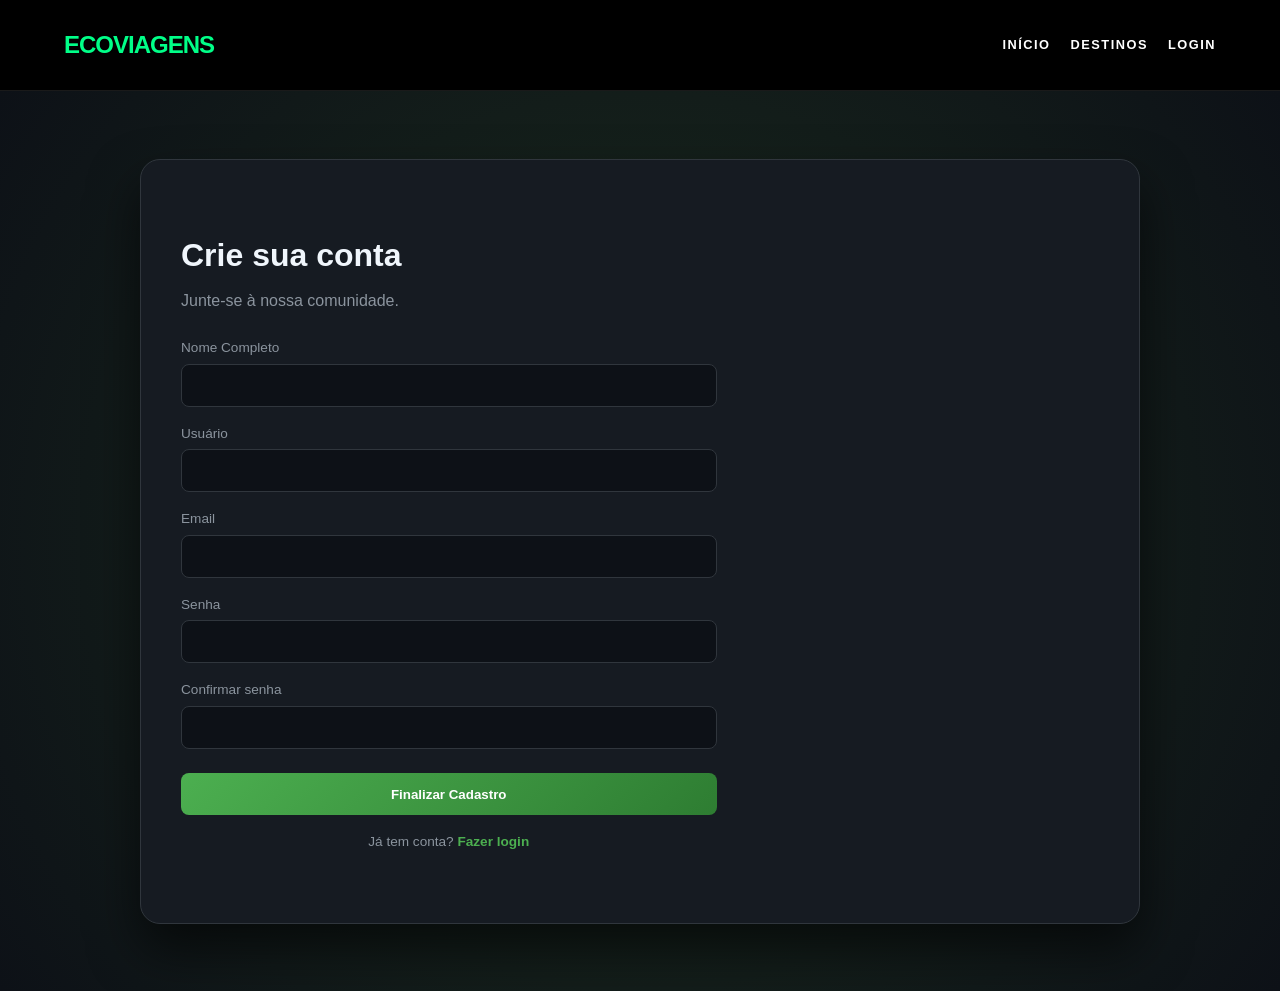
==== site/cadastro.html @ 66c45a62 "Novo projeto ECOVIAGENS" ====
<!DOCTYPE html>
<html lang="pt-br">

<head>

<meta charset="UTF-8">

<meta name="viewport" content="width=device-width, initial-scale=1.0">

<link rel="stylesheet" href="global.css">
<link rel="stylesheet" href="cadastro.css">

<title>Cadastro - EcoViagens</title>

</head>


<body>


<header>

<h1>EcoViagens</h1>

<nav>

<ul>

<li><a href="index.html">Início</a></li>

<li><a href="destino.html">Destinos</a></li>

<li><a href="login.html">Login</a></li>

</ul>

</nav>

</header>


<main>


<div class="container-cadastro">


<div class="caixa-cadastro">


<h2>Crie sua conta</h2>

<p>Junte-se à nossa comunidade.</p>


<form onsubmit="cadastrarUsuario(event)">


<label>Nome Completo</label>
<input type="text" id="nome" required>


<label>Usuário</label>
<input type="text" id="usuario" required>


<label>Email</label>
<input type="email" id="email" required>


<label>Senha</label>
<input type="password" id="senha" required>


<label>Confirmar senha</label>
<input type="password" id="confirmar" required>


<button type="submit">

Finalizar Cadastro

</button>


</form>


<div class="link-rodape">

Já tem conta?
<a href="login.html">Fazer login</a>

</div>


</div>


<div class="imagem-cadastro"></div>


</div>


</main>



<script>


async function cadastrarUsuario(event)
{

event.preventDefault();


if(
document.getElementById("senha").value
!=
document.getElementById("confirmar").value
)
{
alert("Senhas não coincidem");
return;
}


const dados =
{
nome: document.getElementById("nome").value,

usuario: document.getElementById("usuario").value,

email: document.getElementById("email").value,

senha: document.getElementById("senha").value
};


const resposta = await fetch(

"http://localhost:5110/cadastro",

{
method: "POST",

headers:
{
"Content-Type": "application/json"
},

body: JSON.stringify(dados)

});


if(resposta.ok)
{
alert("Cadastro realizado");

window.location.href = "login.html";
}
else
{
alert("Erro ao cadastrar");
}


}


</script>


</body>

</html>
---- site/global.css ----
:root {
    --bg-puro: #000000;
    --bg-card: #0a0a0a;
    --bg-card-hover: #121212;
    --verde-vibrante: #00ff88;
    --verde-login: #00d172;
    --texto-principal: #ffffff;
    --texto-secundario: #a0a0a0;
    --borda-suave: #1a1a1a;
}

* {
    box-sizing: border-box;
    margin: 0;
    padding: 0;
}

body {
    background-color: var(--bg-puro);
    color: var(--texto-principal);
    font-family: 'Inter', sans-serif;
    line-height: 1.6;
}

header {
    background-color: var(--bg-puro);
    padding: 25px 5%;
    display: flex;
    justify-content: space-between;
    align-items: center;
    border-bottom: 1px solid var(--borda-suave);
    position: sticky;
    top: 0;
    z-index: 1000;
}

header h1 { 
    color: var(--verde-vibrante);
    font-size: 1.5rem; 
    font-weight: 900;
    letter-spacing: -1px;
    text-transform: uppercase;
}

header nav {
    display: flex;
    align-items: center;
    gap: 30px;
}

header nav ul { 
    display: flex; 
    list-style: none; 
    gap: 20px;
    align-items: center;
}

header nav ul li {
    position: relative;
}

header nav a:not(.btn-login) { 
    color: var(--texto-principal); 
    text-decoration: none; 
    font-size: 0.8rem; 
    font-weight: 700;
    text-transform: uppercase;
    letter-spacing: 1.5px;
    transition: color 0.3s ease;
    display: inline-block;
    padding: 10px 0;
}

header nav a:not(.btn-login)::after {
    content: '';
    position: absolute;
    bottom: 0;
    left: 0;
    width: 100%;
    height: 2px;
    background-color: var(--verde-vibrante);
    transform: scaleX(0);
    transition: transform 0.4s cubic-bezier(0.86, 0, 0.07, 1);
    transform-origin: var(--origin, right);
}

header nav a:not(.btn-login):hover::after,
header nav a:not(.btn-login).active::after {
    transform: scaleX(1);
    transform-origin: var(--origin, left);
}

header nav a.active, 
header nav a:hover {
    color: var(--verde-vibrante);
}

.btn-login {
    background-color: var(--verde-login) !important;
    color: #000 !important;
    padding: 10px 20px !important;
    font-weight: 700 !important;
    text-decoration: none !important;
    text-transform: uppercase;
    letter-spacing: 1px;
    transition: 0.3s;
    border: none;
    cursor: pointer;
    display: flex;
    align-items: center;
    justify-content: center;
    line-height: 1;
    height: fit-content;
}

.btn-login::after {
    display: none !important;
}

.btn-login:hover {
    background-color: var(--verde-vibrante) !important;
    box-shadow: 0 0 15px rgba(0, 255, 136, 0.4);
    transform: translateY(-2px);
}

.btn-flat {
    background-color: var(--verde-vibrante);
    color: #000;
    padding: 20px 40px;
    text-decoration: none;
    font-weight: 800;
    text-transform: uppercase;
    letter-spacing: 2px;
    display: inline-block;
}

.btn-outline {
    border: 2px solid var(--texto-principal);
    color: var(--texto-principal);
    padding: 18px 40px;
    text-decoration: none;
    font-weight: 800;
    text-transform: uppercase;
    letter-spacing: 2px;
    display: inline-block;
}

.rodape { 
    padding: 80px 10% 40px; 
    border-top: 1px solid var(--borda-suave);
    margin-top: 50px;
}

.rodape-container { 
    display: grid; 
    grid-template-columns: repeat(auto-fit, minmax(200px, 1fr)); 
    gap: 50px; 
}

.rodape-secao h3 { 
    color: var(--verde-vibrante);
    font-size: 0.9rem;
    text-transform: uppercase;
    margin-bottom: 25px;
}

.rodape-secao ul { list-style: none; }
.rodape-secao a { color: var(--texto-secundario); text-decoration: none; font-size: 0.85rem; transition: 0.3s; }
.rodape-secao a:hover { color: var(--texto-principal); }
---- site/cadastro.css ----
main {
    height: 100vh;
    display: flex;
    justify-content: center;
    align-items: center;
    background: radial-gradient(circle at center, #1b2d1e 0%, #0d1117 100%);
    padding: 20px;
    overflow: hidden;
}

.container-cadastro {
    display: flex;
    background-color: #161b22;
    width: 100%;
    max-width: 1000px;
    height: 85vh;
    border-radius: 20px;
    overflow: hidden;
    box-shadow: 0 25px 50px rgba(0,0,0,0.6);
    border: 1px solid #30363d;
}

.imagem-cadastro {
    flex: 1;
    background: url('https://images.unsplash.com/photo-1501785888041-af3ef285b470?q=80&w=1000') no-repeat center center;
    background-size: cover;
    position: relative;
}

.imagem-cadastro::after {
    content: '';
    position: absolute;
    inset: 0;
    background: linear-gradient(to left, transparent, #161b22);
}

.caixa-cadastro {
    flex: 1.4;
    padding: 2.5rem;
    display: flex;
    flex-direction: column;
    justify-content: center;
}

.caixa-cadastro h2 {
    color: #f0f6fc;
    font-size: 2rem;
    margin-bottom: 0.4rem;
}

.caixa-cadastro p {
    color: #8b949e;
    margin-bottom: 1.5rem;
}

form {
    display: flex;
    flex-direction: column;
}

label {
    color: #8b949e;
    font-size: 0.85rem;
    margin-bottom: 0.3rem;
}

input {
    padding: 0.75rem;
    margin-bottom: 1rem;
    background-color: #0d1117;
    border: 1px solid #30363d;
    border-radius: 8px;
    color: #f0f6fc;
    font-size: 0.95rem;
}

input:focus {
    outline: none;
    border-color: #4caf50;
    box-shadow: 0 0 0 3px rgba(76, 175, 80, 0.15);
}

button {
    padding: 0.85rem;
    background: linear-gradient(135deg, #4caf50 0%, #2e7d32 100%);
    border: none;
    border-radius: 8px;
    color: white;
    font-weight: 600;
    cursor: pointer;
    margin-top: 0.5rem;
}

.link-rodape {
    margin-top: 1rem;
    text-align: center;
    font-size: 0.85rem;
    color: #8b949e;
}

.link-rodape a {
    color: #4caf50;
    text-decoration: none;
    font-weight: bold;
}

.link-rodape a:hover {
    color: #66bb6a;
    text-decoration: underline;
}

/* celular */
@media (max-width: 900px) {

.container-cadastro {
    flex-direction: column-reverse;
    height: 90vh;
}

.imagem-cadastro {
    min-height: 140px;
}

}
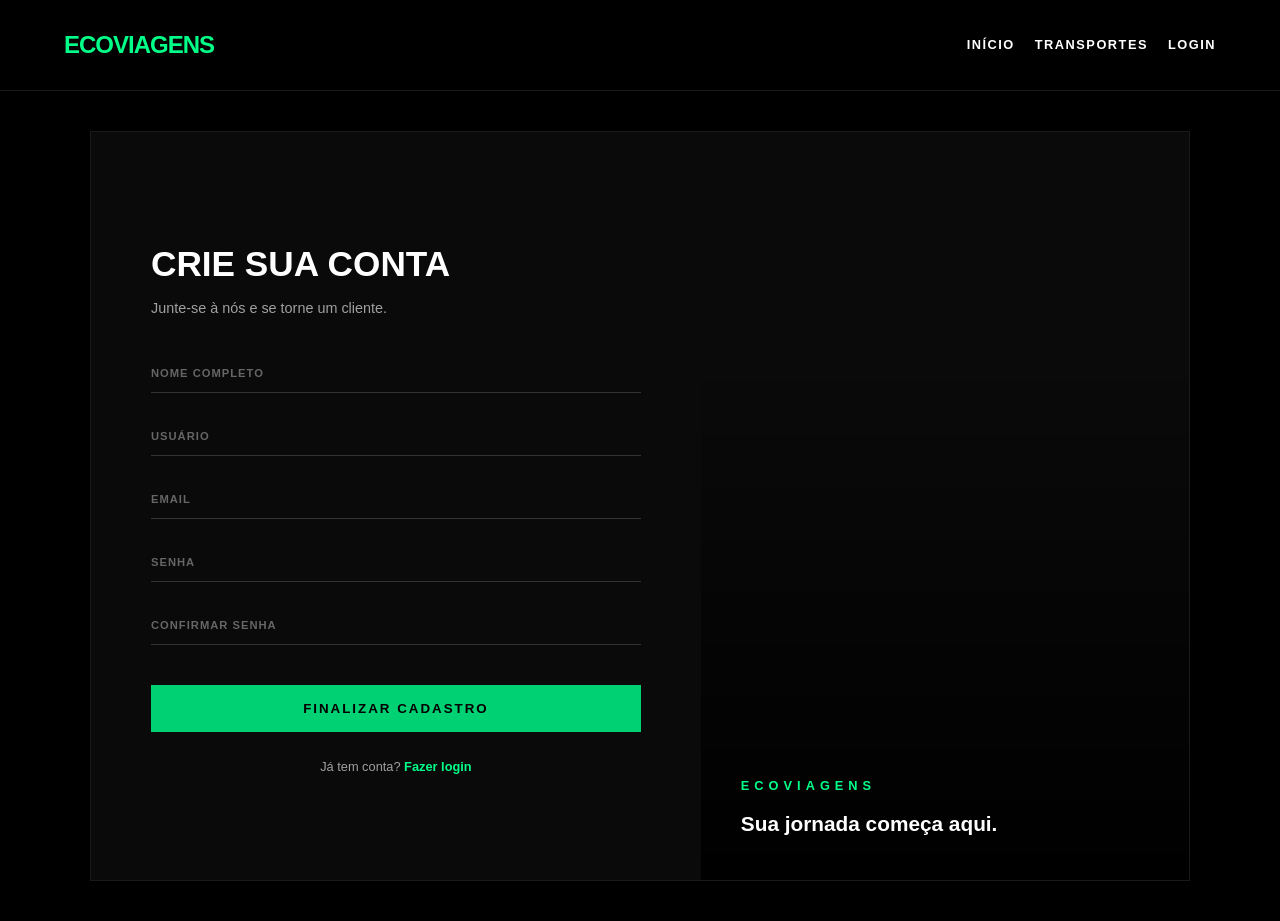
==== commit c7a133c8: "Cadastro remodelado" ====
--- a/site/cadastro.html
+++ b/site/cadastro.html
@@ -1,179 +1,115 @@
 <!DOCTYPE html>
 <html lang="pt-br">
+<head>
+    <meta charset="UTF-8">
+    <meta name="viewport" content="width=device-width, initial-scale=1.0">
+    <link rel="stylesheet" href="global.css">
+    <link rel="stylesheet" href="cadastro.css">
+    <title>Cadastro | EcoViagens</title>
+</head>
+<body>
+    <header>
+        <h1>EcoViagens</h1>
+        <nav>
+            <ul>
+                <li><a href="../index.html">Início</a></li>
+                <li><a href="transportes.html">Transportes</a></li>
+                <li><a href="login.html">Login</a></li>
+            </ul>
+        </nav>
+    </header>
 
-<head>
+    <main class="cadastro-main">
+        <div class="container-cadastro">
+            <div class="caixa-cadastro">
+                <div class="header-cadastro">
+                    <h2>Crie sua conta</h2>
+                    <p>Junte-se à nós e se torne um cliente.</p>
+                </div>
 
-<meta charset="UTF-8">
+                <form onsubmit="cadastrarUsuario(event)">
+                    <div class="input-group">
+                        <input type="text" id="nome" placeholder=" " required>
+                        <label>Nome Completo</label>
+                        <div class="bar"></div>
+                    </div>
 
-<meta name="viewport" content="width=device-width, initial-scale=1.0">
+                    <div class="input-group">
+                        <input type="text" id="usuario" placeholder=" " required>
+                        <label>Usuário</label>
+                        <div class="bar"></div>
+                    </div>
 
-<link rel="stylesheet" href="global.css">
-<link rel="stylesheet" href="cadastro.css">
+                    <div class="input-group">
+                        <input type="email" id="email" placeholder=" " required>
+                        <label>Email</label>
+                        <div class="bar"></div>
+                    </div>
 
-<title>Cadastro - EcoViagens</title>
+                    <div class="input-group">
+                        <input type="password" id="senha" placeholder=" " required>
+                        <label>Senha</label>
+                        <div class="bar"></div>
+                    </div>
 
-</head>
+                    <div class="input-group">
+                        <input type="password" id="confirmar" placeholder=" " required>
+                        <label>Confirmar Senha</label>
+                        <div class="bar"></div>
+                    </div>
 
+                    <button type="submit" class="btn-cadastro-submit">FINALIZAR CADASTRO</button>
+                </form>
 
-<body>
+                <div class="link-rodape">
+                    Já tem conta? <a href="login.html">Fazer login</a>
+                </div>
+            </div>
 
+            <div class="imagem-side-cadastro">
+                <div class="overlay-texto">
+                    <span>ECOVIAGENS</span>
+                    <p>Sua jornada começa aqui.</p>
+                </div>
+            </div>
+        </div>
+    </main>
 
-<header>
+    <script>
+        async function cadastrarUsuario(event) {
+            event.preventDefault();
 
-<h1>EcoViagens</h1>
+            if (document.getElementById("senha").value != document.getElementById("confirmar").value) {
+                alert("As senhas não coincidem");
+                return;
+            }
 
-<nav>
+            const dados = {
+                nome: document.getElementById("nome").value,
+                usuario: document.getElementById("usuario").value,
+                email: document.getElementById("email").value,
+                senha: document.getElementById("senha").value
+            };
 
-<ul>
+            try {
+                const resposta = await fetch("http://localhost:5110/cadastro", {
+                    method: "POST",
+                    headers: { "Content-Type": "application/json" },
+                    body: JSON.stringify(dados)
+                });
 
-<li><a href="index.html">Início</a></li>
-
-<li><a href="destino.html">Destinos</a></li>
-
-<li><a href="login.html">Login</a></li>
-
-</ul>
-
-</nav>
-
-</header>
-
-
-<main>
-
-
-<div class="container-cadastro">
-
-
-<div class="caixa-cadastro">
-
-
-<h2>Crie sua conta</h2>
-
-<p>Junte-se à nossa comunidade.</p>
-
-
-<form onsubmit="cadastrarUsuario(event)">
-
-
-<label>Nome Completo</label>
-<input type="text" id="nome" required>
-
-
-<label>Usuário</label>
-<input type="text" id="usuario" required>
-
-
-<label>Email</label>
-<input type="email" id="email" required>
-
-
-<label>Senha</label>
-<input type="password" id="senha" required>
-
-
-<label>Confirmar senha</label>
-<input type="password" id="confirmar" required>
-
-
-<button type="submit">
-
-Finalizar Cadastro
-
-</button>
-
-
-</form>
-
-
-<div class="link-rodape">
-
-Já tem conta?
-<a href="login.html">Fazer login</a>
-
-</div>
-
-
-</div>
-
-
-<div class="imagem-cadastro"></div>
-
-
-</div>
-
-
-</main>
-
-
-
-<script>
-
-
-async function cadastrarUsuario(event)
-{
-
-event.preventDefault();
-
-
-if(
-document.getElementById("senha").value
-!=
-document.getElementById("confirmar").value
-)
-{
-alert("Senhas não coincidem");
-return;
-}
-
-
-const dados =
-{
-nome: document.getElementById("nome").value,
-
-usuario: document.getElementById("usuario").value,
-
-email: document.getElementById("email").value,
-
-senha: document.getElementById("senha").value
-};
-
-
-const resposta = await fetch(
-
-"http://localhost:5110/cadastro",
-
-{
-method: "POST",
-
-headers:
-{
-"Content-Type": "application/json"
-},
-
-body: JSON.stringify(dados)
-
-});
-
-
-if(resposta.ok)
-{
-alert("Cadastro realizado");
-
-window.location.href = "login.html";
-}
-else
-{
-alert("Erro ao cadastrar");
-}
-
-
-}
-
-
-</script>
-
-
+                if (resposta.ok) {
+                    alert("Cadastro realizado com sucesso!");
+                    window.location.href = "login.html";
+                } else {
+                    alert("Erro ao cadastrar.");
+                }
+            } catch (error) {
+                localStorage.setItem('dadosUsuario', JSON.stringify(dados));
+                alert("Simulação: Cadastro salvo localmente!");
+                window.location.href = "login.html";
+            }
+        }
+    </script>
 </body>
-
 </html>
--- a/site/cadastro.css
+++ b/site/cadastro.css
@@ -1,124 +1,172 @@
-main {
-    height: 100vh;
+.cadastro-main {
+    min-height: calc(100vh - 80px);
     display: flex;
     justify-content: center;
     align-items: center;
-    background: radial-gradient(circle at center, #1b2d1e 0%, #0d1117 100%);
-    padding: 20px;
-    overflow: hidden;
+    background: var(--bg-puro);
+    padding: 40px 5%;
 }
 
 .container-cadastro {
     display: flex;
-    background-color: #161b22;
     width: 100%;
-    max-width: 1000px;
-    height: 85vh;
-    border-radius: 20px;
-    overflow: hidden;
-    box-shadow: 0 25px 50px rgba(0,0,0,0.6);
-    border: 1px solid #30363d;
-}
-
-.imagem-cadastro {
-    flex: 1;
-    background: url('https://images.unsplash.com/photo-1501785888041-af3ef285b470?q=80&w=1000') no-repeat center center;
-    background-size: cover;
-    position: relative;
-}
-
-.imagem-cadastro::after {
-    content: '';
-    position: absolute;
-    inset: 0;
-    background: linear-gradient(to left, transparent, #161b22);
+    max-width: 1100px;
+    height: 750px;
+    background: var(--bg-card);
+    border: 1px solid var(--borda-suave);
+    box-shadow: 0 50px 100px rgba(0,0,0,0.8);
 }
 
 .caixa-cadastro {
-    flex: 1.4;
-    padding: 2.5rem;
+    flex: 1.2;
+    padding: 60px;
     display: flex;
     flex-direction: column;
     justify-content: center;
 }
 
-.caixa-cadastro h2 {
-    color: #f0f6fc;
-    font-size: 2rem;
-    margin-bottom: 0.4rem;
+.header-cadastro h2 {
+    font-size: 2.2rem;
+    font-weight: 900;
+    text-transform: uppercase;
+    margin-bottom: 5px;
+    color: var(--texto-principal);
 }
 
-.caixa-cadastro p {
-    color: #8b949e;
-    margin-bottom: 1.5rem;
+.header-cadastro p {
+    color: var(--texto-secundario);
+    margin-bottom: 35px;
+    font-size: 0.9rem;
 }
 
-form {
-    display: flex;
-    flex-direction: column;
+.input-group {
+    position: relative;
+    margin-bottom: 25px;
 }
 
-label {
-    color: #8b949e;
-    font-size: 0.85rem;
-    margin-bottom: 0.3rem;
+.input-group input {
+    width: 100%;
+    padding: 10px 0;
+    background: transparent;
+    border: none;
+    border-bottom: 1px solid #333;
+    color: white;
+    font-size: 0.95rem;
+    outline: none;
 }
 
-input {
-    padding: 0.75rem;
-    margin-bottom: 1rem;
-    background-color: #0d1117;
-    border: 1px solid #30363d;
-    border-radius: 8px;
-    color: #f0f6fc;
-    font-size: 0.95rem;
+.input-group label {
+    position: absolute;
+    top: 10px;
+    left: 0;
+    color: #666;
+    pointer-events: none;
+    transition: 0.3s ease all;
+    text-transform: uppercase;
+    font-weight: 700;
+    font-size: 0.7rem;
+    letter-spacing: 1px;
 }
 
-input:focus {
-    outline: none;
-    border-color: #4caf50;
-    box-shadow: 0 0 0 3px rgba(76, 175, 80, 0.15);
+.input-group input:focus ~ label,
+.input-group input:not(:placeholder-shown) ~ label {
+    top: -15px;
+    font-size: 0.6rem;
+    color: var(--verde-vibrante);
 }
 
-button {
-    padding: 0.85rem;
-    background: linear-gradient(135deg, #4caf50 0%, #2e7d32 100%);
+.input-group .bar {
+    position: absolute;
+    bottom: 0;
+    left: 0;
+    width: 0;
+    height: 2px;
+    background: var(--verde-vibrante);
+    transition: 0.4s ease;
+}
+
+.input-group input:focus ~ .bar {
+    width: 100%;
+}
+
+.btn-cadastro-submit {
+    width: 100%;
+    padding: 16px;
+    background: var(--verde-login);
+    color: #000;
     border: none;
-    border-radius: 8px;
-    color: white;
-    font-weight: 600;
+    font-weight: 900;
+    text-transform: uppercase;
+    letter-spacing: 2px;
     cursor: pointer;
-    margin-top: 0.5rem;
+    transition: 0.4s cubic-bezier(0.165, 0.84, 0.44, 1);
+    margin-top: 15px;
+}
+
+.btn-cadastro-submit:hover {
+    background: var(--verde-vibrante);
+    letter-spacing: 4px;
+    box-shadow: 0 0 30px rgba(0, 255, 136, 0.2);
+}
+
+.imagem-side-cadastro {
+    flex: 1;
+    background: url('https://images.unsplash.com/photo-1501785888041-af3ef285b470?q=80&w=1000') no-repeat center center;
+    background-size: cover;
+    position: relative;
+    display: flex;
+    align-items: flex-end;
+    padding: 40px;
+}
+
+.imagem-side-cadastro::before {
+    content: '';
+    position: absolute;
+    inset: 0;
+    background: linear-gradient(to top, #000 0%, transparent 70%),
+                linear-gradient(to left, transparent 80%, var(--bg-card) 100%);
+}
+
+.overlay-texto {
+    position: relative;
+    z-index: 2;
+}
+
+.overlay-texto span {
+    color: var(--verde-vibrante);
+    font-weight: 900;
+    letter-spacing: 5px;
+    font-size: 0.8rem;
+}
+
+.overlay-texto p {
+    font-size: 1.3rem;
+    font-weight: 700;
+    margin-top: 10px;
 }
 
 .link-rodape {
-    margin-top: 1rem;
+    margin-top: 25px;
     text-align: center;
-    font-size: 0.85rem;
-    color: #8b949e;
+    font-size: 0.8rem;
+    color: var(--texto-secundario);
 }
 
 .link-rodape a {
-    color: #4caf50;
+    color: var(--verde-vibrante);
     text-decoration: none;
-    font-weight: bold;
+    font-weight: 700;
 }
 
-.link-rodape a:hover {
-    color: #66bb6a;
-    text-decoration: underline;
-}
-
-/* celular */
 @media (max-width: 900px) {
-
-.container-cadastro {
-    flex-direction: column-reverse;
-    height: 90vh;
-}
-
-.imagem-cadastro {
-    min-height: 140px;
-}
-
+    .container-cadastro {
+        height: auto;
+        flex-direction: column-reverse;
+    }
+    .imagem-side-cadastro {
+        display: none;
+    }
+    .caixa-cadastro {
+        padding: 40px 20px;
+    }
 }
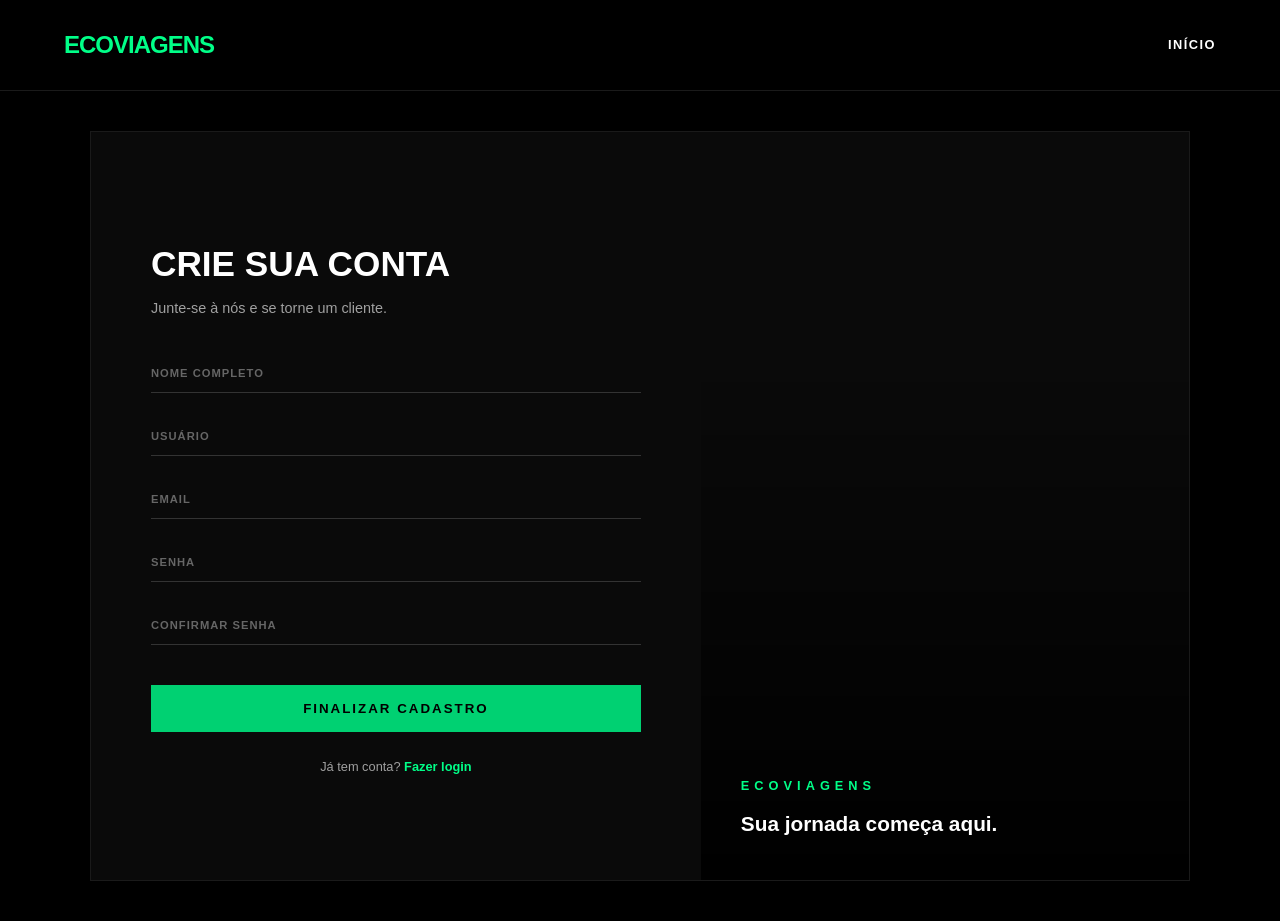
==== commit 61c67bc9: "Corrijindo Cadastro" ====
--- a/site/cadastro.html
+++ b/site/cadastro.html
@@ -13,8 +13,6 @@
         <nav>
             <ul>
                 <li><a href="../index.html">Início</a></li>
-                <li><a href="transportes.html">Transportes</a></li>
-                <li><a href="login.html">Login</a></li>
             </ul>
         </nav>
     </header>
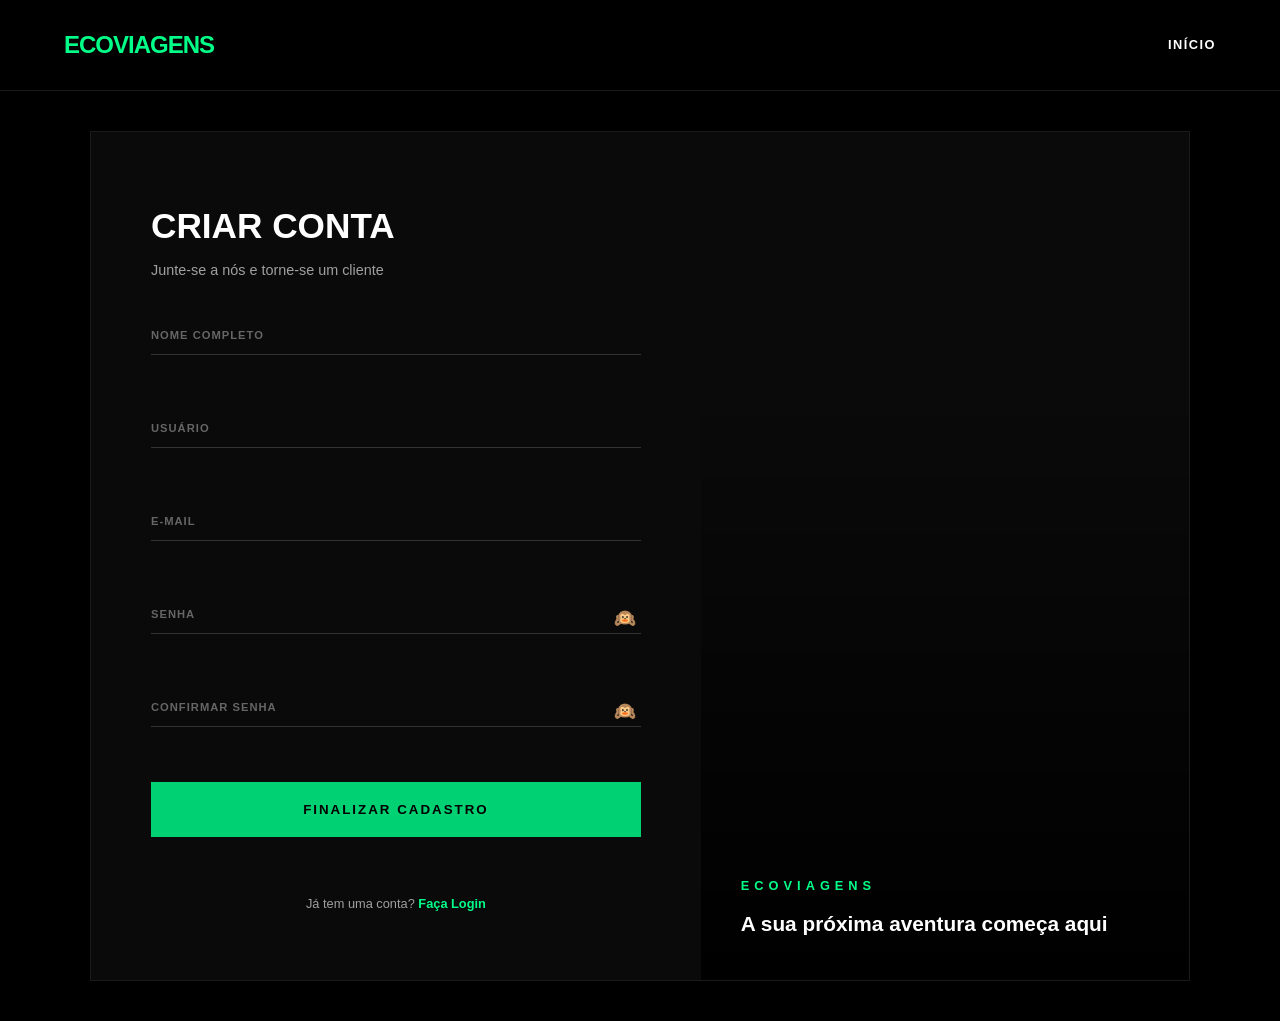
==== commit 3bd80645: "Primeira tentativa de fazer o login" ====
--- a/site/cadastro.html
+++ b/site/cadastro.html
@@ -3,16 +3,16 @@
 <head>
     <meta charset="UTF-8">
     <meta name="viewport" content="width=device-width, initial-scale=1.0">
+    <title>Cadastro</title>
+    <link rel="stylesheet" href="cadastro.css">
     <link rel="stylesheet" href="global.css">
-    <link rel="stylesheet" href="cadastro.css">
-    <title>Cadastro | EcoViagens</title>
 </head>
 <body>
     <header>
         <h1>EcoViagens</h1>
         <nav>
             <ul>
-                <li><a href="../index.html">Início</a></li>
+                <li><a href="index.html">Início</a></li>
             </ul>
         </nav>
     </header>
@@ -21,93 +21,67 @@
         <div class="container-cadastro">
             <div class="caixa-cadastro">
                 <div class="header-cadastro">
-                    <h2>Crie sua conta</h2>
-                    <p>Junte-se à nós e se torne um cliente.</p>
+                    <h2>Criar Conta</h2>
+                    <p>Junte-se a nós e torne-se um cliente</p>
                 </div>
 
-                <form onsubmit="cadastrarUsuario(event)">
+                <form onsubmit="cadastrarUsuario(event)" autocomplete="off">
                     <div class="input-group">
                         <input type="text" id="nome" placeholder=" " required>
                         <label>Nome Completo</label>
                         <div class="bar"></div>
+                        <span class="msg-erro" id="erro-nome"></span>
                     </div>
 
                     <div class="input-group">
                         <input type="text" id="usuario" placeholder=" " required>
                         <label>Usuário</label>
                         <div class="bar"></div>
+                        <span class="msg-erro" id="erro-usuario"></span>
                     </div>
 
                     <div class="input-group">
                         <input type="email" id="email" placeholder=" " required>
-                        <label>Email</label>
+                        <label>E-mail</label>
                         <div class="bar"></div>
+                        <span class="msg-erro" id="erro-email"></span>
                     </div>
 
                     <div class="input-group">
                         <input type="password" id="senha" placeholder=" " required>
                         <label>Senha</label>
                         <div class="bar"></div>
+                        <span class="toggle-password" onclick="toggleSenha('senha', this)">🙉</span>
+                        <span class="msg-erro" id="erro-senha"></span>
                     </div>
 
                     <div class="input-group">
                         <input type="password" id="confirmar" placeholder=" " required>
                         <label>Confirmar Senha</label>
                         <div class="bar"></div>
+                        <span class="toggle-password" onclick="toggleSenha('confirmar', this)">🙉</span>
+                        <span class="msg-erro" id="erro-confirmar"></span>
                     </div>
 
-                    <button type="submit" class="btn-cadastro-submit">FINALIZAR CADASTRO</button>
+                    <button type="submit" class="btn-cadastro-submit">Finalizar Cadastro</button>
+                    
+                    <span class="msg-erro" id="erro-final" style="text-align: center; margin-top: 20px; width: 100%; display: block;"></span>
                 </form>
 
                 <div class="link-rodape">
-                    Já tem conta? <a href="login.html">Fazer login</a>
+                    Já tem uma conta? <a href="login.html">Faça Login</a>
                 </div>
             </div>
 
             <div class="imagem-side-cadastro">
                 <div class="overlay-texto">
                     <span>ECOVIAGENS</span>
-                    <p>Sua jornada começa aqui.</p>
+                    <p>A sua próxima aventura começa aqui</p>
                 </div>
             </div>
         </div>
     </main>
-
-    <script>
-        async function cadastrarUsuario(event) {
-            event.preventDefault();
-
-            if (document.getElementById("senha").value != document.getElementById("confirmar").value) {
-                alert("As senhas não coincidem");
-                return;
-            }
-
-            const dados = {
-                nome: document.getElementById("nome").value,
-                usuario: document.getElementById("usuario").value,
-                email: document.getElementById("email").value,
-                senha: document.getElementById("senha").value
-            };
-
-            try {
-                const resposta = await fetch("http://localhost:5110/cadastro", {
-                    method: "POST",
-                    headers: { "Content-Type": "application/json" },
-                    body: JSON.stringify(dados)
-                });
-
-                if (resposta.ok) {
-                    alert("Cadastro realizado com sucesso!");
-                    window.location.href = "login.html";
-                } else {
-                    alert("Erro ao cadastrar.");
-                }
-            } catch (error) {
-                localStorage.setItem('dadosUsuario', JSON.stringify(dados));
-                alert("Simulação: Cadastro salvo localmente!");
-                window.location.href = "login.html";
-            }
-        }
-    </script>
+    <script src="cadastro.js"></script>
+    <script src="global.js"></script>
 </body>
 </html>
--- a/site/cadastro.css
+++ b/site/cadastro.css
@@ -11,7 +11,7 @@
     display: flex;
     width: 100%;
     max-width: 1100px;
-    height: 750px;
+    height: 850px;
     background: var(--bg-card);
     border: 1px solid var(--borda-suave);
     box-shadow: 0 50px 100px rgba(0,0,0,0.8);
@@ -41,18 +41,21 @@
 
 .input-group {
     position: relative;
-    margin-bottom: 25px;
+    margin-bottom: 35px;
+    display: flex;
+    flex-direction: column;
 }
 
 .input-group input {
     width: 100%;
-    padding: 10px 0;
+    padding: 10px 35px 10px 0;
     background: transparent;
     border: none;
     border-bottom: 1px solid #333;
     color: white;
     font-size: 0.95rem;
     outline: none;
+    order: 1;
 }
 
 .input-group label {
@@ -77,21 +80,54 @@
 
 .input-group .bar {
     position: absolute;
-    bottom: 0;
+    top: 35px;
     left: 0;
     width: 0;
     height: 2px;
     background: var(--verde-vibrante);
     transition: 0.4s ease;
+    z-index: 2;
 }
 
 .input-group input:focus ~ .bar {
     width: 100%;
 }
 
+.toggle-password {
+    position: absolute;
+    right: 5px;
+    top: 8px;
+    cursor: pointer;
+    font-size: 1.1rem;
+    z-index: 10;
+    user-select: none;
+    transition: 0.2s;
+}
+
+.toggle-password:hover {
+    filter: brightness(1.5);
+}
+
+.msg-erro {
+    color: #ff4d4d;
+    font-size: 0.65rem;
+    font-weight: 700;
+    text-transform: uppercase;
+    margin-top: 8px;
+    display: block;
+    min-height: 12px;
+    opacity: 0;
+    transition: 0.3s;
+    order: 3;
+}
+
+.msg-erro.ativo {
+    opacity: 1;
+}
+
 .btn-cadastro-submit {
     width: 100%;
-    padding: 16px;
+    height: 55px;
     background: var(--verde-login);
     color: #000;
     border: none;
@@ -101,12 +137,35 @@
     cursor: pointer;
     transition: 0.4s cubic-bezier(0.165, 0.84, 0.44, 1);
     margin-top: 15px;
-}
-
-.btn-cadastro-submit:hover {
+    display: flex;
+    justify-content: center;
+    align-items: center;
+}
+
+.btn-cadastro-submit:hover:not(:disabled) {
     background: var(--verde-vibrante);
     letter-spacing: 4px;
     box-shadow: 0 0 30px rgba(0, 255, 136, 0.2);
+}
+
+.btn-cadastro-submit:disabled {
+    opacity: 0.7;
+    cursor: not-allowed;
+}
+
+.loader {
+    width: 20px;
+    height: 20px;
+    border: 3px solid #000;
+    border-bottom-color: transparent;
+    border-radius: 50%;
+    display: inline-block;
+    animation: rotation 1s linear infinite;
+}
+
+@keyframes rotation {
+    0% { transform: rotate(0deg); }
+    100% { transform: rotate(360deg); }
 }
 
 .imagem-side-cadastro {
--- a/site/global.css
+++ b/site/global.css
@@ -95,6 +95,92 @@
     color: var(--verde-vibrante);
 }
 
+.user-menu-container {
+    position: relative;
+    display: inline-block;
+}
+
+#user-name-btn {
+    color: var(--verde-vibrante);
+    font-weight: 900;
+    text-transform: uppercase;
+    cursor: pointer;
+    letter-spacing: 1.5px;
+    font-size: 0.8rem;
+    padding: 10px 15px;
+    border: 1px solid var(--borda-suave);
+    transition: 0.3s;
+}
+
+#user-name-btn:hover {
+    background: rgba(0, 255, 136, 0.05);
+    border-color: var(--verde-vibrante);
+}
+
+.user-popup {
+    position: absolute;
+    top: calc(100% + 20px);
+    right: 0;
+    background: var(--bg-card);
+    border: 1px solid var(--borda-suave);
+    padding: 20px;
+    border-radius: 4px;
+    display: none;
+    min-width: 220px;
+    z-index: 9999;
+    box-shadow: 0 20px 50px rgba(0,0,0,0.8);
+    text-align: left;
+}
+
+.user-popup.ativo {
+    display: block;
+    animation: popupFade 0.3s ease-out;
+}
+
+@keyframes popupFade {
+    from { opacity: 0; transform: translateY(-10px); }
+    to { opacity: 1; transform: translateY(0); }
+}
+
+.pop-nome {
+    margin: 0;
+    color: white;
+    font-weight: 700;
+    font-size: 0.9rem;
+    text-transform: uppercase;
+}
+
+.pop-user {
+    margin: 2px 0 0 0;
+    font-size: 0.75rem;
+    color: var(--texto-secundario);
+}
+
+.user-popup hr {
+    border: none;
+    border-top: 1px solid var(--borda-suave);
+    margin: 15px 0;
+}
+
+.btn-sair {
+    background: transparent;
+    color: #ff4d4d;
+    border: 1px solid #ff4d4d;
+    padding: 10px;
+    width: 100%;
+    cursor: pointer;
+    font-weight: 800;
+    text-transform: uppercase;
+    font-size: 0.7rem;
+    letter-spacing: 1px;
+    transition: 0.3s;
+}
+
+.btn-sair:hover {
+    background: #ff4d4d;
+    color: white;
+}
+
 .btn-login {
     background-color: var(--verde-login) !important;
     color: #000 !important;
@@ -113,10 +199,6 @@
     height: fit-content;
 }
 
-.btn-login::after {
-    display: none !important;
-}
-
 .btn-login:hover {
     background-color: var(--verde-vibrante) !important;
     box-shadow: 0 0 15px rgba(0, 255, 136, 0.4);
